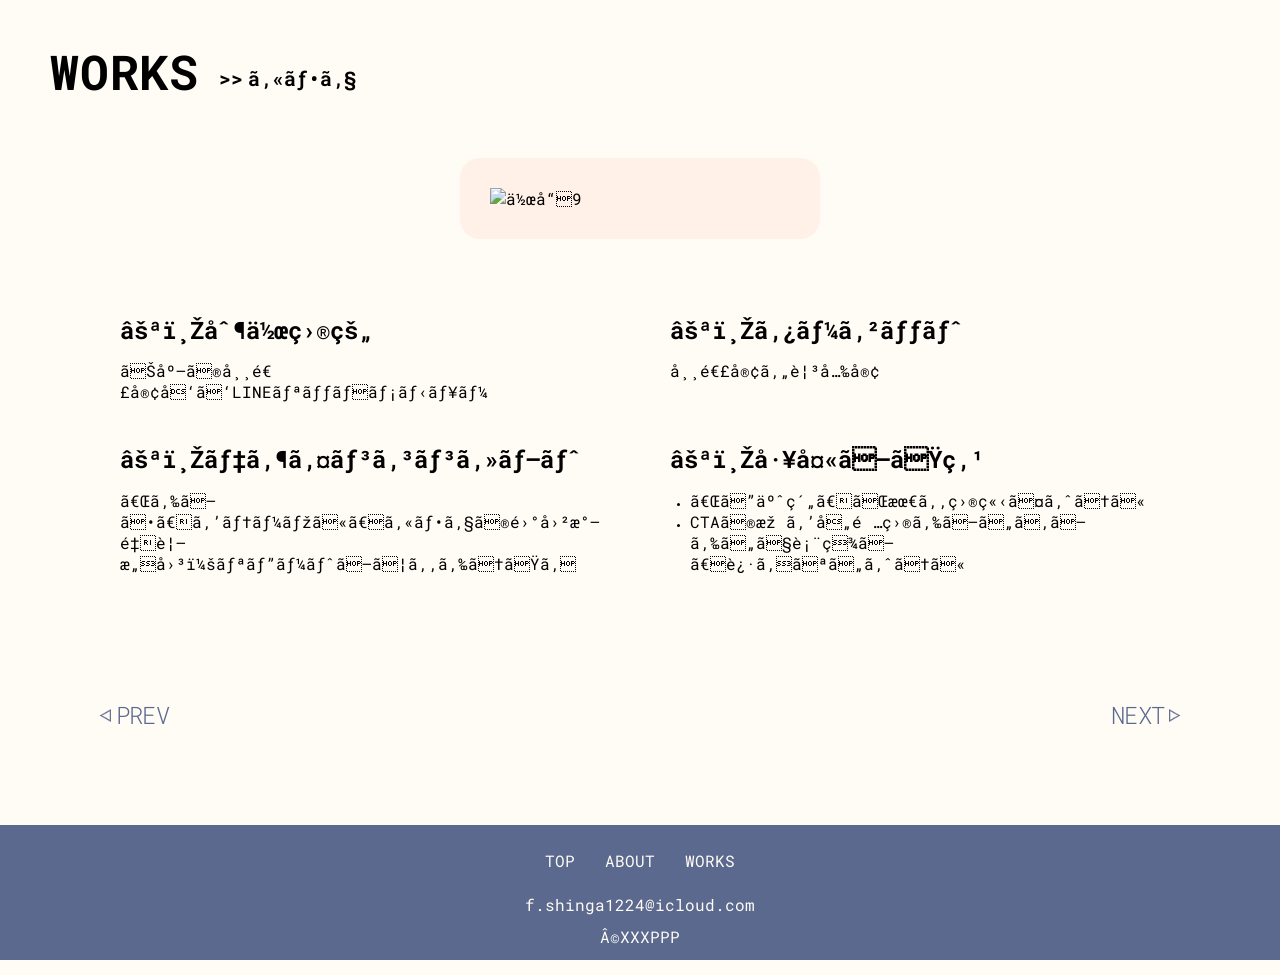
==== WORKS/cafe/cafe.html @ e24c41be "Add files via upload" ====
<!doctype html>
<html lang="ja">
    <head>
        <meta charset="UTF=8">
        <title>PORTFOLIO</title>
        <meta name="description" content="WEBデザイン用ポートフォリオ"    
    <!-- CSSメモ -->
       <link rel="preconnect" href="https://fonts.googleapis.com">
<link rel="preconnect" href="https://fonts.gstatic.com" crossorigin>
<link href="https://fonts.googleapis.com/css2?family=Caveat:wght@400..700&family=Roboto+Mono:ital,wght@0,100..700;1,100..700&display=swap" rel="stylesheet">
        <link rel="stylesheet" href="cafe.css">
    </head>

    <body>
        <section  class="title">
            <div class="works-inner">
                <a href="../../index.html#works" class="title-link">
                    <h1 class="title-works">WORKS</h1>
                </a>
                <div class="title-mini">
                    <h1 class="title-arrow">>></h1>
                    <h1 class="title-name">カフェ</h1>
                </div>
            </div>
        </section>
        <section>
            <div class="works-content">
                <img src="../../images/カフェ.png" alt="作品9" class="content">
            </div>
        </section>
        <section class="works-outline">
            <div class="works-outline-content">
                <div class="content-aim">
                    <h2>⚪︎制作目的</h2>
                    <p>お店の常連客向けLINEリッチメニュー</p>
                </div>
                <div class="content-target">
                    <h2>⚪︎ターゲット</h2>
                    <p>常連客や観光客</p>
                </div>
                <div class="content-consept">
                    <h2>⚪︎デザインコンセプト</h2>
                    <p>「らしさ」をテーマに、カフェの雰囲気重視<br>
                        意図：リピートしてもらうため
                    </p>
                </div>
                <div class="content-device">
                    <h2>⚪︎工夫した点</h2>
                    <ul>
                        <li>「ご予約」が最も目立つように</li>
                        <li>CTAの枠を各項目らしいあしらいで表現し、迷わないように</li>
                    </ul>
                </div>
            </div>
        </section>
        <section class="works-bottom">
            <div class="works-bottom-inner">
                <a href="../foodfesta/foodfesta.html" class="prev-link">
                    <img src="../transition-prev.png" alt="←" class="prev-img">
                    <p>PREV</p>
                </a>
                <a href="../cake/cake.html" class="next-link">
                    <p>NEXT</p>
                    <img src="../transition-next.png" alt="→" class="next-img">
                </a>
            </div>
        </section>
         <section id="bottom" class="bottom">
            <div class="bottom-inner">
                <nav class="bottom-nav">
                    <ul class="bottom-content">
                        <li><a href="#top">TOP</a></li>
                        <li><a href="#about-me">ABOUT</a></li>
                        <li><a href="#works">WORKS</a></li>
                    </ul>
                </nav>
                <div class="bottom-mail-copyright">
                    <div class="content-mail">
                        <p>f.shinga1224@icloud.com</p>
                    </div>
                    <div class="copyright">
                        <p class="copyright">©XXXPPP</p>
                    </div>
                </div>
            </div>
        </section>
---- WORKS/cafe/cafe.css ----
@charset "UTF-8";
/*共通部分----*/
html{
    font-size: 100%;
}
body{
    font-family:"Roboto Mono";
    margin: 0;
    background-color:#FFFBF5;
    max-width: 100%;
}

/* title ---*/
.works-inner{
    display: flex;
    max-width: 100%;
    align-items: center;
    margin-left: 50px;
}
.title-link{
    text-decoration: none;
    color: black;
}
.works-inner .title-works{
    font-size: 3rem;
    letter-spacing: 0.05rem;
}
.title-mini{
    display: flex;
    align-items: center;
    justify-content: center;
}
.title-mini .title-arrow{
    margin-top: 30px;
    margin-left: 20px;
    font-size: 20px;
}
.title-mini .title-name{
    margin-top: 30px;
    margin-left: 5px;
    font-size:20px;
}

/* content ---*/
.works-content{
    display: flex;
    justify-content: center;
}
.content{
    width: 300px;
    height: auto;
    padding:30px;
    background-color: #FFF1E7;
    border-radius: 20px;
    margin-top: 15px;
}

/* outline ---*/
.works-outline{
    display: flex;
    justify-content: center;
}
.works-outline-content{
    display: grid;
    grid-template-columns: 1fr 1fr;
    column-gap: 60px;
    padding: 55px 120px 80px;
}
.works-outline-content p{
    transform: translateY(-5px);
}
.works-outline-content ul{
    transform: translateY(-5px);
}
.content-device  ul{
    margin: 0;
    padding-left: 20px;
}
.content-device  ul li::marker{
    font-size: 10px;
}

/* transition ---*/
.works-bottom-inner{
    display: flex;
    justify-content: space-between;
}
.prev-link{
    display: flex;
    align-items: center;
    text-decoration: none;
    margin: 0 0px 70px 100px;
}
.prev-link p{
    color: #5B698F;
    font-size: 1.5rem;
    font-weight: 300;
    letter-spacing: -0.05rem;
}
.prev-link .prev-img{
    margin-right: 5px;
    width: 11px;
    height: 13px;
}
.next-link{
    display: flex;
    align-items: center;
    text-decoration: none;
    margin: 0 100px 70px 0;
}
.next-link p{
    color: #5B698F;
    font-size: 1.5rem;
    font-weight: 300;
    letter-spacing: -0.05rem;
}
.next-link .next-img{
    margin-left: 5px;
    width: 11px;
    height: 13px;
}




/* BOTTOM ---*/
.bottom{
    background-color: #5B698F;
}
.bottom-content{
    display: flex;
    gap:30px;
    justify-content: center;
    padding: 25px 0 0 0;
    margin: 0;
}
.bottom-content li{
    list-style: none;
}
.bottom-content a{
    text-decoration: none;
    color: #FFFBF5;
}
.bottom-mail-copyright{
    line-height: 1;
}
.content-mail{
    display: flex;
    justify-content: center;
    color: #FFFBF5;
    margin: 10px 0 0 0;
}
.copyright{
    display: flex;
    justify-content: center;
    margin: 0 0 15px;
    color:#FFFBF5;
    padding: 0;
}
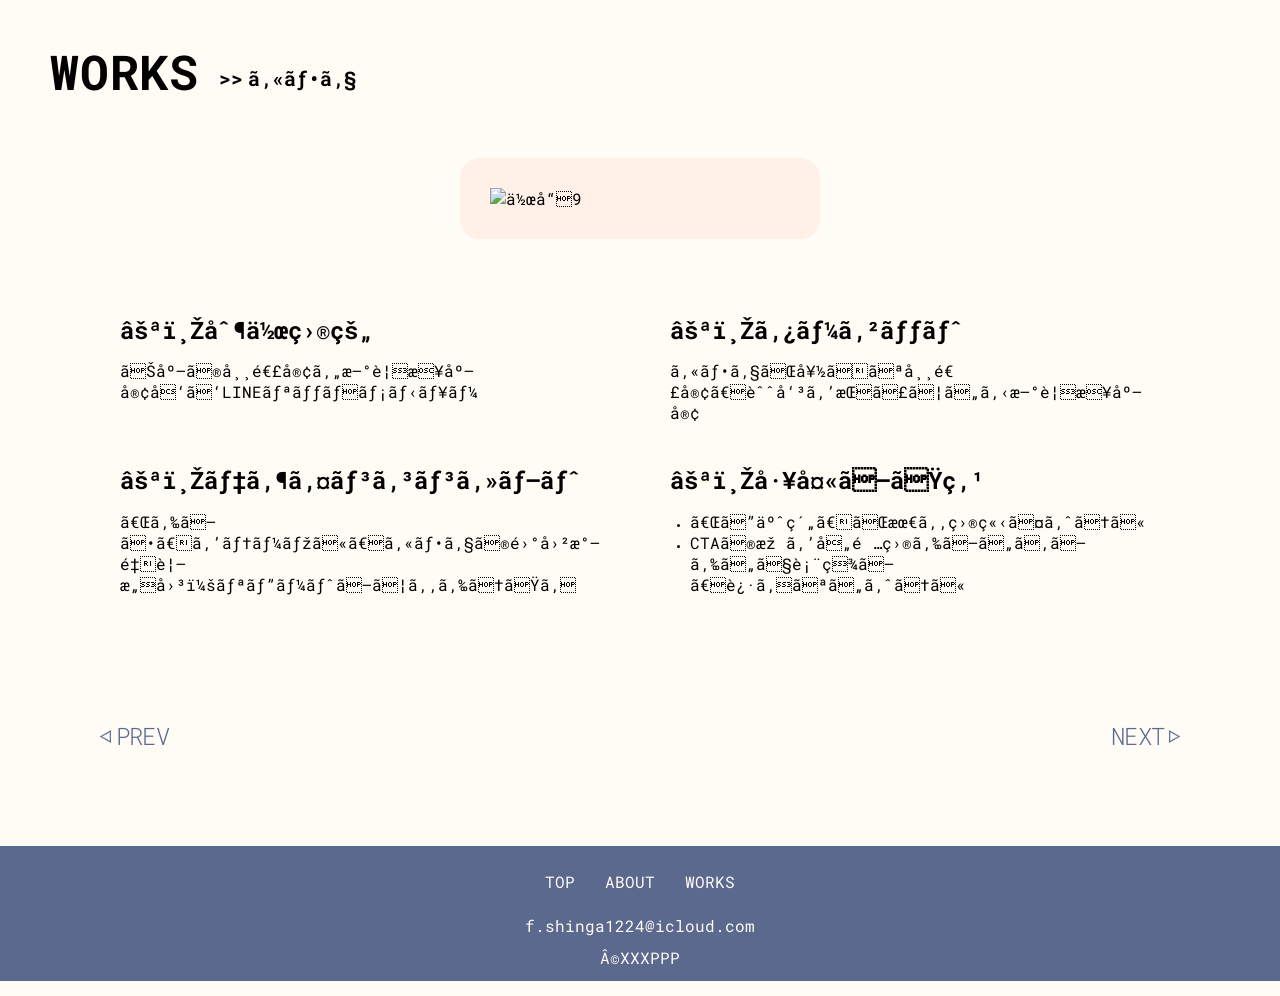
==== commit 460bdb57: "Add files via upload" ====
--- a/WORKS/cafe/cafe.html
+++ b/WORKS/cafe/cafe.html
@@ -32,11 +32,11 @@
             <div class="works-outline-content">
                 <div class="content-aim">
                     <h2>⚪︎制作目的</h2>
-                    <p>お店の常連客向けLINEリッチメニュー</p>
+                    <p>お店の常連客や新規来店客向けLINEリッチメニュー</p>
                 </div>
                 <div class="content-target">
                     <h2>⚪︎ターゲット</h2>
-                    <p>常連客や観光客</p>
+                    <p>カフェが好きな常連客、興味を持っている新規来店客</p>
                 </div>
                 <div class="content-consept">
                     <h2>⚪︎デザインコンセプト</h2>
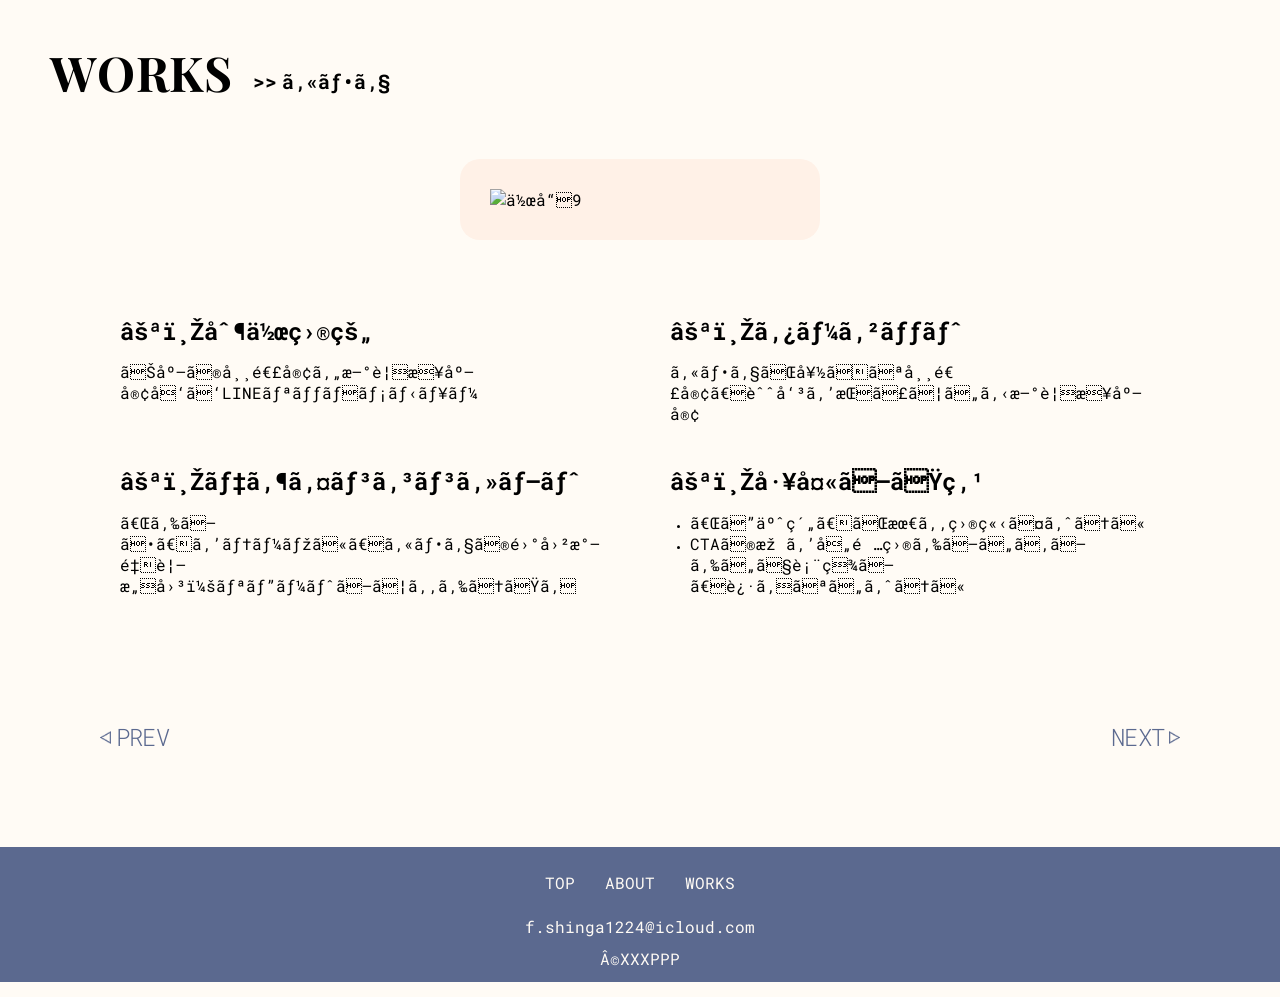
==== commit 050901d1: "Add files via upload" ====
--- a/WORKS/cafe/cafe.html
+++ b/WORKS/cafe/cafe.html
@@ -6,9 +6,9 @@
         <meta name="description" content="WEBデザイン用ポートフォリオ"    
     <!-- CSSメモ -->
        <link rel="preconnect" href="https://fonts.googleapis.com">
-<link rel="preconnect" href="https://fonts.gstatic.com" crossorigin>
-<link href="https://fonts.googleapis.com/css2?family=Caveat:wght@400..700&family=Roboto+Mono:ital,wght@0,100..700;1,100..700&display=swap" rel="stylesheet">
-        <link rel="stylesheet" href="cafe.css">
+       <link rel="preconnect" href="https://fonts.gstatic.com" crossorigin>
+       <link href="https://fonts.googleapis.com/css2?family=Caveat:wght@400..700&family=Noto+Sans+JP:wght@100..900&family=Playfair+Display:ital,wght@0,400..900;1,400..900&family=Roboto+Mono:ital,wght@0,100..700;1,100..700&display=swap" rel="stylesheet">
+       <link rel="stylesheet" href="cafe.css">
     </head>
 
     <body>
@@ -69,9 +69,9 @@
             <div class="bottom-inner">
                 <nav class="bottom-nav">
                     <ul class="bottom-content">
-                        <li><a href="#top">TOP</a></li>
-                        <li><a href="#about-me">ABOUT</a></li>
-                        <li><a href="#works">WORKS</a></li>
+                        <li><a href="../../index.html#top">TOP</a></li>
+                        <li><a href="../../index.html#about-me">ABOUT</a></li>
+                        <li><a href="../../index.html#works">WORKS</a></li>
                     </ul>
                 </nav>
                 <div class="bottom-mail-copyright">
--- a/WORKS/cafe/cafe.css
+++ b/WORKS/cafe/cafe.css
@@ -24,6 +24,7 @@
 .works-inner .title-works{
     font-size: 3rem;
     letter-spacing: 0.05rem;
+    font-family: "Playfair Display";
 }
 .title-mini{
     display: flex;
@@ -31,12 +32,12 @@
     justify-content: center;
 }
 .title-mini .title-arrow{
-    margin-top: 30px;
+    margin-top: 35px;
     margin-left: 20px;
     font-size: 20px;
 }
 .title-mini .title-name{
-    margin-top: 30px;
+    margin-top: 35px;
     margin-left: 5px;
     font-size:20px;
 }
